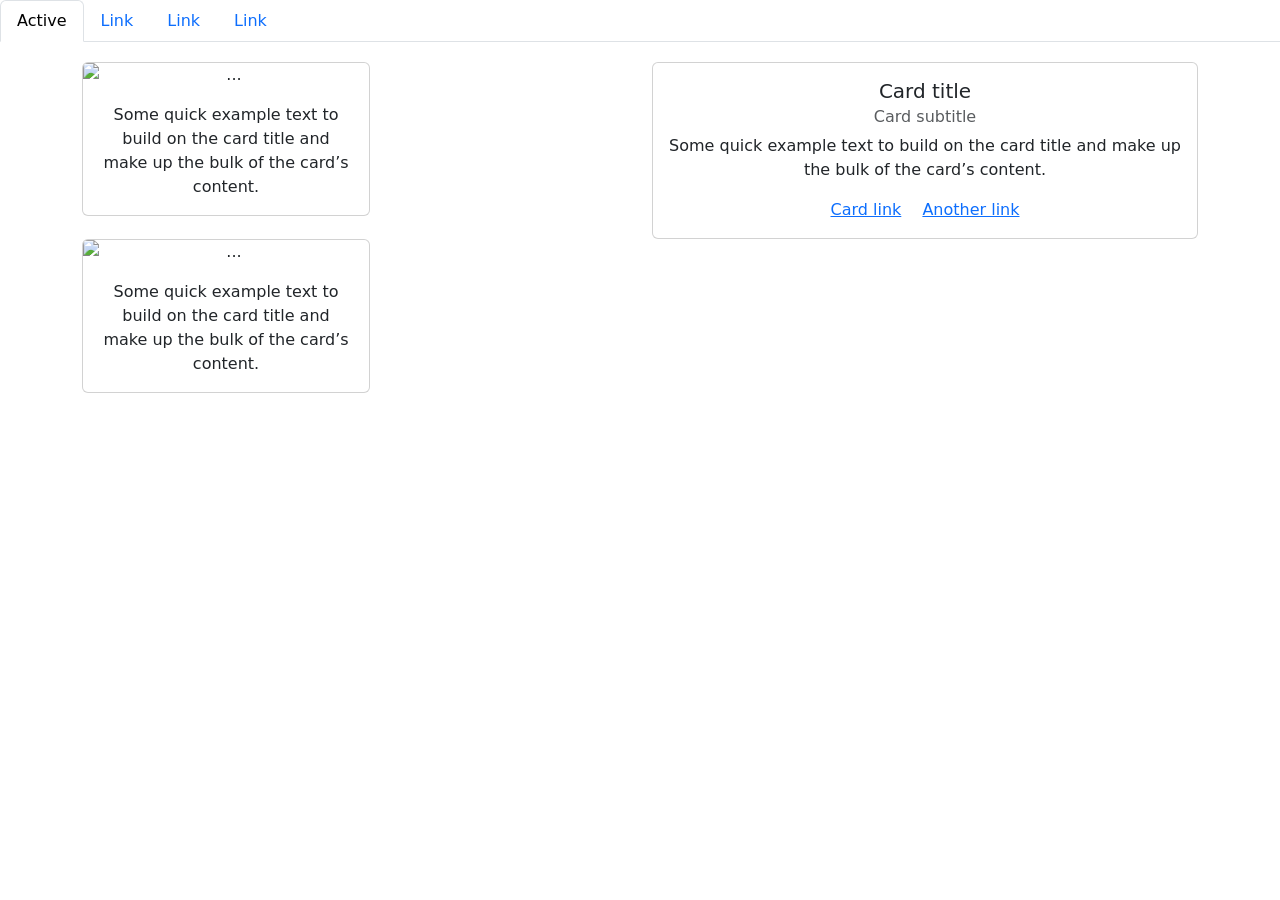
==== ajuda.html @ a9f9e272 "Add files via upload" ====
<!DOCTYPE html>
<html lang="pt-BR">

<head>
    <meta charset="UTF-8">
    <meta name="viewport" content="width=device-width, initial-scale=1.0">
    <link href="https://cdn.jsdelivr.net/npm/bootstrap@5.3.8/dist/css/bootstrap.min.css" rel="stylesheet"
        integrity="sha384-sRIl4kxILFvY47J16cr9ZwB07vP4J8+LH7qKQnuqkuIAvNWLzeN8tE5YBujZqJLB" crossorigin="anonymous">
    <link rel="stylesheet" href="style.css">
    <title>projeto</title>
</head>

<body>

    <ul class="nav nav-tabs">
        <li class="nav-item">
            <a class="nav-link active" aria-current="page" href="#">Active</a>
        </li>
        <li class="nav-item">
            <a class="nav-link" href="#">Link</a>
        </li>
        <li class="nav-item">
            <a class="nav-link" href="#">Link</a>
        </li>
        <li class="nav-item">
            <a class="nav-link" href="#">Link</a>
        </li>
    </ul>


    <div class="container text-center marginup">
        <div class="row">
            <div class="col">

                <div class="card" style="width: 18rem;">
                    <img src="..." class="card-img-top" alt="...">
                    <div class="card-body">
                        <p class="card-text">Some quick example text to build on the card title and make up the bulk of
                            the card’s
                            content.</p>
                    </div>
                </div>
            </div>
            <div class="col-6">
                <div class="card" >
                    <div class="card-body">
                        <h5 class="card-title">Card title</h5>
                        <h6 class="card-subtitle mb-2 text-body-secondary">Card subtitle</h6>
                        <p class="card-text">Some quick example text to build on the card title and make up the bulk of
                            the card’s
                            content.</p>
                        <a href="#" class="card-link">Card link</a>
                        <a href="#" class="card-link">Another link</a>
                    </div>
                </div>
            </div>
            <div class="col">

                <div class="card" style="width: 18rem;">
                    <img src="..." class="card-img-top" alt="...">
                    <div class="card-body">
                        <p class="card-text">Some quick example text to build on the card title and make up the bulk of
                            the card’s
                            content.</p>
                    </div>
                </div>
            </div>
        </div>
</body>

</html>
---- style.css ----
.marginup{
    margin-top: 20px;
}


/* .first-color { 
	background: #e0ffcd; 
}
	
.second-color { 
	background: #fdffcd; 
}

.third-color { 
	background: #ffebbb; 
}

.fourth-color { 
	background: #ffcab0; 
} */




/* 
.first-color { 
	background: #f8b595; 
}
	
.second-color { 
	background: #f67280; 
}

.third-color { 
	background: #c06c84; 
}

.fourth-color { 
	background: #6c5b7c;   }





    .first-color { 
	background: #feffdf; 
}
	
.second-color { 
	background: #ffe79a; 
}

.third-color { 
	background: #ffa952; 
}

.fourth-color { 
	background: #ef5a5a;  */
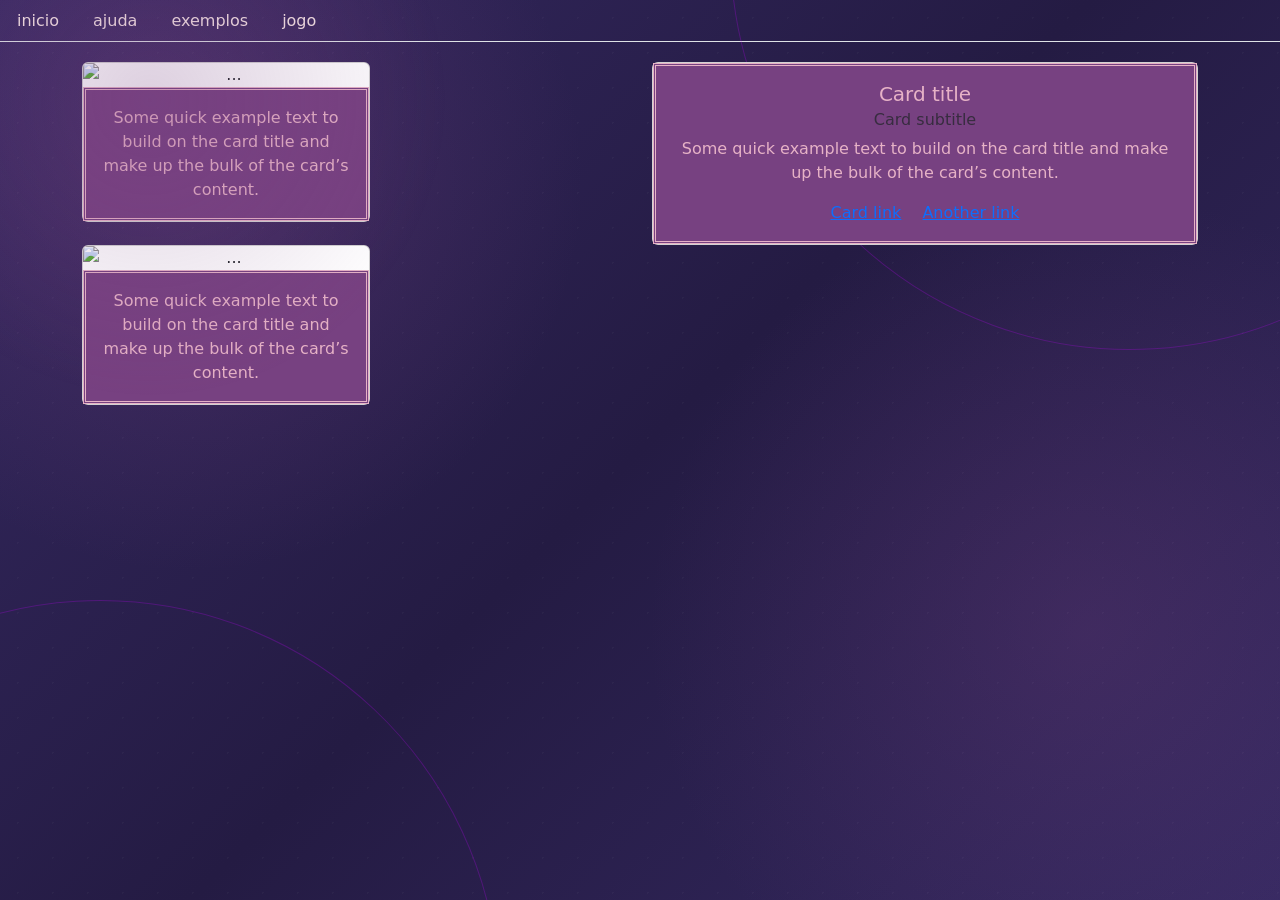
==== commit dc5a7e19: "alterei CSS + texto principal do index" ====
--- a/ajuda.html
+++ b/ajuda.html
@@ -11,19 +11,20 @@
 </head>
 
 <body>
+    <!-- isso faz parte do fundo do chat --> <div class="background-lines"></div>
 
     <ul class="nav nav-tabs">
         <li class="nav-item">
-            <a class="nav-link active" aria-current="page" href="#">Active</a>
+            <a class="nav-link" aria-current="page" href="index.html">inicio</a>
         </li>
         <li class="nav-item">
-            <a class="nav-link" href="#">Link</a>
+            <a class="nav-link" href="ajuda.html">ajuda</a>
         </li>
         <li class="nav-item">
-            <a class="nav-link" href="#">Link</a>
+            <a class="nav-link" href="exemplos.html">exemplos</a>
         </li>
         <li class="nav-item">
-            <a class="nav-link" href="#">Link</a>
+            <a class="nav-link" href="jogo.html">jogo</a>
         </li>
     </ul>
 
--- a/style.css
+++ b/style.css
@@ -1,58 +1,174 @@
 .marginup{
     margin-top: 20px;
 }
+.card-body{
+	background-color: #774181;
+	color: #e6b2c6;
+	border-style: double;
+	border-color: #e6b2c6;
+}
 
-
-/* .first-color { 
-	background: #e0ffcd; 
+.first-color { 
+	background: #352961; 
 }
 	
 .second-color { 
-	background: #fdffcd; 
+	background: #774181; 
 }
 
 .third-color { 
-	background: #ffebbb; 
+	background: #e6b2c6; 
 }
 
 .fourth-color { 
-	background: #ffcab0; 
-} */
+	background: #f6e5e5; 
+}
+.nav {
+    --bs-nav-link-padding-x: 1rem;
+    --bs-nav-link-padding-y: 0.5rem;
+    --bs-nav-link-font-weight: ;
+    --bs-nav-link-color: var(--bs-link-color);
+    --bs-nav-link-hover-color: #e6b2c6;
+    --bs-nav-link-disabled-color: var(--bs-secondary-color);
+    display: flex;
+    flex-wrap: wrap;
+    padding-left: 0;
+    margin-bottom: 0;
+    list-style: none;
+}
+
+.nav-link{
+	color: #f6e5e5;
+	padding: var(--bs-nav-link-padding-y) var(--bs-nav-link-padding-x);
+}
+
+/* Meninas, pedi pro chat um background criativo e numa pegada mais séria, eu achei legal, oq acham?
+daqui p baixo é o codigo no chat */
+
+
+body {
+    margin: 0;
+    min-height: 100vh;
+    background:
+        radial-gradient(circle at 15% 20%, rgba(119, 65, 129, 0.35), transparent 30%),
+        radial-gradient(circle at 85% 70%, rgba(119, 65, 129, 0.25), transparent 35%),
+        linear-gradient(135deg, #352961 0%, #241b43 50%, #352961 100%);
+    color: #fff;
+    overflow-x: hidden;
+    position: relative;
+}
+
+/* Textura e pontos no fundo */
+body::before {
+    content: "";
+    position: fixed;
+    inset: 0;
+    pointer-events: none;
+
+    background-image:
+        radial-gradient(circle, rgba(255,255,255,0.12) 1px, transparent 1px);
+
+    background-size: 35px 35px;
+    opacity: 0.25;
+
+    animation: movimentoPontos 18s linear infinite;
+}
+
+/* Brilho roxo que se movimenta */
+body::after {
+    content: "";
+    position: fixed;
+    width: 600px;
+    height: 600px;
+    border-radius: 50%;
+
+    background: radial-gradient(
+        circle,
+        rgba(119, 65, 129, 0.25),
+        transparent 70%
+    );
+
+    top: -200px;
+    left: -150px;
+
+    pointer-events: none;
+
+    animation: brilho 12s ease-in-out infinite alternate;
+}
+
+
+/* Movimento discreto dos pontos */
+@keyframes movimentoPontos {
+    from {
+        background-position: 0 0;
+    }
+
+    to {
+        background-position: 70px 70px;
+    }
+}
+
+
+/* Movimento do brilho */
+@keyframes brilho {
+    0% {
+        transform: translate(0, 0) scale(1);
+    }
+
+    50% {
+        transform: translate(250px, 180px) scale(1.15);
+    }
+
+    100% {
+        transform: translate(500px, 50px) scale(0.9);
+    }
+}
 
 
 
-
-/* 
-.first-color { 
-	background: #f8b595; 
-}
-	
-.second-color { 
-	background: #f67280; 
+.background-lines {
+    position: fixed;
+    inset: 0;
+    pointer-events: none;
+    overflow: hidden;
+    z-index: 0;
 }
 
-.third-color { 
-	background: #c06c84; 
+.background-lines::before,
+.background-lines::after {
+    content: "";
+    position: absolute;
+
+    width: 800px;
+    height: 800px;
+
+    border: 1px solid rgba(195, 0, 255, 0.25);
+    border-radius: 50%;
+
+    transform: rotate(-25deg);
+
+    animation: linhas 15s ease-in-out infinite alternate;
 }
 
-.fourth-color { 
-	background: #6c5b7c;   }
+.background-lines::before {
+    top: -450px;
+    right: -250px;
+}
+
+.background-lines::after {
+    bottom: -500px;
+    left: -300px;
+    animation-delay: -5s;
+}
+
+@keyframes linhas {
+    from {
+        transform: rotate(-25deg) scale(1);
+    }
+
+    to {
+        transform: rotate(15deg) scale(1.2);
+    }
+}
 
 
-
-
-
-    .first-color { 
-	background: #feffdf; 
-}
-	
-.second-color { 
-	background: #ffe79a; 
-}
-
-.third-color { 
-	background: #ffa952; 
-}
-
-.fourth-color { 
-	background: #ef5a5a;  */
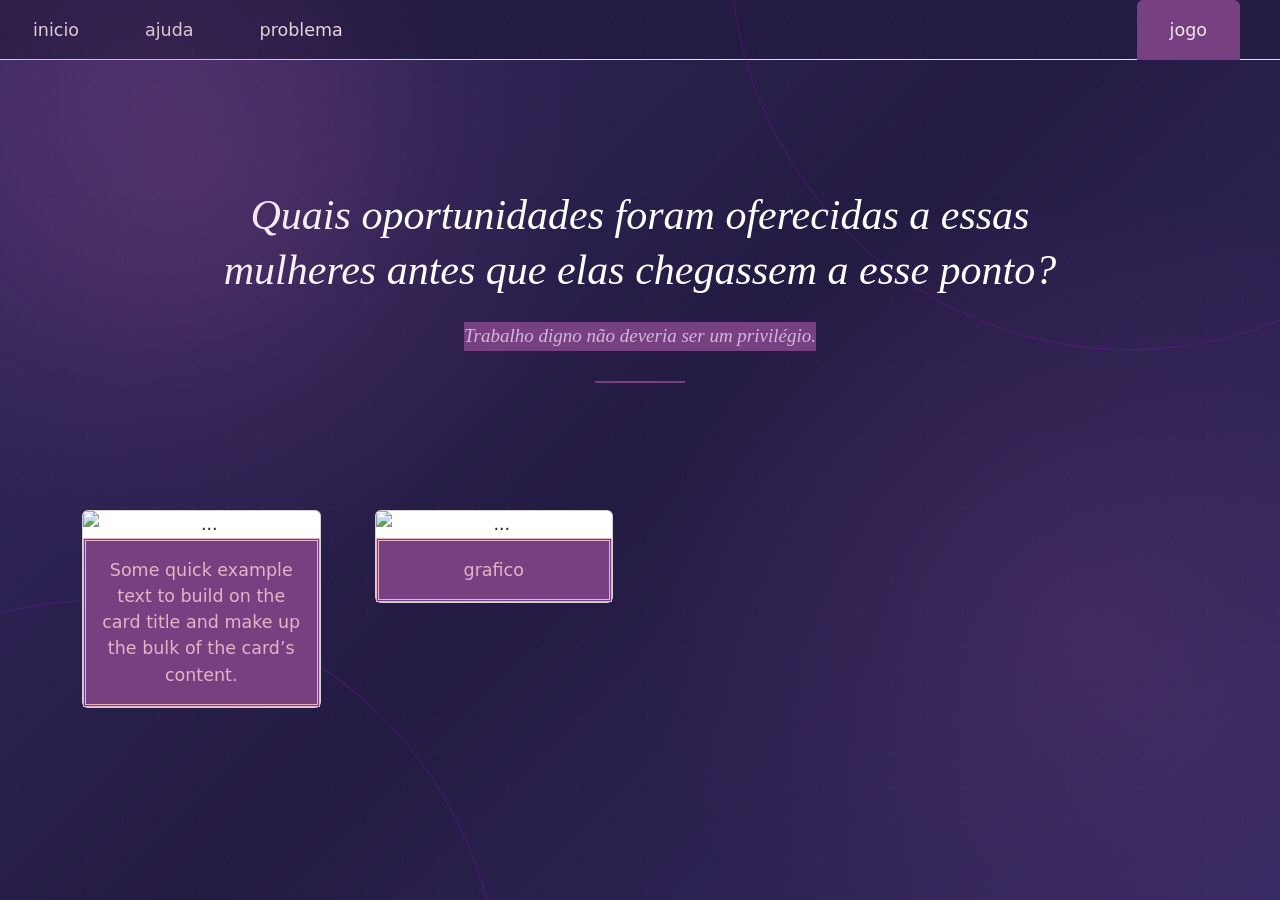
==== commit eb145e50: "pagina inicial + responsividade" ====
--- a/ajuda.html
+++ b/ajuda.html
@@ -10,10 +10,10 @@
     <title>projeto</title>
 </head>
 
-<body>
-    <!-- isso faz parte do fundo do chat --> <div class="background-lines"></div>
+<body >
+    <!-- isso faz parte do bakcground--> <div class="background-lines"></div>
 
-    <ul class="nav nav-tabs">
+  <ul class="nav nav-tabs">
         <li class="nav-item">
             <a class="nav-link" aria-current="page" href="index.html">inicio</a>
         </li>
@@ -21,19 +21,29 @@
             <a class="nav-link" href="ajuda.html">ajuda</a>
         </li>
         <li class="nav-item">
-            <a class="nav-link" href="exemplos.html">exemplos</a>
+            <a class="nav-link" href="problema.html">problema</a>
         </li>
-        <li class="nav-item">
-            <a class="nav-link" href="jogo.html">jogo</a>
-        </li>
+       
+         <a class=" nav-link btn-jogo" href="jogo.html">jogo</a>
     </ul>
+        
+    <section class="frase-impacto">
 
+        <p>
+            Quais oportunidades foram oferecidas a essas mulheres
+            antes que elas chegassem a esse ponto?
+        </p>
 
-    <div class="container text-center marginup">
-        <div class="row">
-            <div class="col">
+        <span>
+            Trabalho digno não deveria ser um privilégio.
+        </span>
 
-                <div class="card" style="width: 18rem;">
+    </section>
+
+    <div class="container text-center">
+  <div class="row row-cols-2">
+    <div class="col">
+                    <div class="card" style="width: 18rem;">
                     <img src="..." class="card-img-top" alt="...">
                     <div class="card-body">
                         <p class="card-text">Some quick example text to build on the card title and make up the bulk of
@@ -41,32 +51,19 @@
                             content.</p>
                     </div>
                 </div>
-            </div>
-            <div class="col-6">
-                <div class="card" >
+    </div>
+    <div class="col">
+           <div class="card" style="width: 18rem;">
+                    <img src="..." class="card-img-top" alt="...">
                     <div class="card-body">
-                        <h5 class="card-title">Card title</h5>
-                        <h6 class="card-subtitle mb-2 text-body-secondary">Card subtitle</h6>
-                        <p class="card-text">Some quick example text to build on the card title and make up the bulk of
-                            the card’s
-                            content.</p>
-                        <a href="#" class="card-link">Card link</a>
-                        <a href="#" class="card-link">Another link</a>
+                        <p class="card-text">grafico</p>
                     </div>
                 </div>
-            </div>
-            <div class="col">
+    </div>
+  </div>
+    </div>
 
-                <div class="card" style="width: 18rem;">
-                    <img src="..." class="card-img-top" alt="...">
-                    <div class="card-body">
-                        <p class="card-text">Some quick example text to build on the card title and make up the bulk of
-                            the card’s
-                            content.</p>
-                    </div>
-                </div>
-            </div>
-        </div>
+
 </body>
 
 </html>
--- a/style.css
+++ b/style.css
@@ -1,5 +1,264 @@
+/* FRASE DE IMPACTO */
+.frase-impacto {
+    font-family:Georgia, 'Times New Roman', Times, serif;
+    font-style: italic;
+    min-height: 50vh;
+
+    display: flex;
+    flex-direction: column;
+    justify-content: center;
+    align-items: center;
+
+    text-align: center;
+    padding: 40px 20px;
+
+    animation: entrada 3.5s ease;
+}
+
+.frase-impacto p {
+    max-width: 900px;
+
+    font-size: 42px;
+    line-height: 1.3;
+
+    color: #ffffff;
+
+    margin: 0;
+}
+
+.frase-impacto::after {
+    content: "";
+
+    width: 90px;
+    height: 2px;
+
+    background: #774181;
+
+    margin-top: 30px;
+
+    animation: linha 1.5s ease;
+}
+
+@keyframes entrada {
+
+    from {
+        opacity: 0;
+        transform: translateY(40px);
+    }
+
+    to {
+        opacity: 1;
+        transform: translateY(0);
+    }
+
+}
+
+@keyframes linha {
+
+    from {
+        width: 0;
+        opacity: 0;
+    }
+
+    to {
+        width: 90px;
+        opacity: 1;
+    }
+
+}
+.frase-impacto span {
+    background-color: #774181;
+    margin-top: 25px;
+
+    font-size: 19px;
+    color: #d4b6d8;
+
+    opacity: 0;
+
+    animation: aparecerSubtitulo 1s ease forwards;
+    animation-delay: 0.8s;
+}
+
+@keyframes aparecerSubtitulo {
+
+    from {
+        opacity: 0;
+    }
+
+    to {
+        opacity: 1;
+    }
+
+}
+
+/*.......*/
+/* =========================
+   RESPONSIVIDADE DOS CARDS, OBS: TA TENSO MANO, O BOOTSTRAP DEIXAVA QUEBRAR, DEIXAVA UM GAP ENORME, ENTAO DEI IMPORTANCIA AOS ROW, SE FOR NECESARIO PODEM MUDAR MENINAS */
+
+.row {
+    display: grid;
+
+    grid-template-columns: repeat(4, 1fr);
+
+    gap: 30px;
+
+    align-items: start;
+}
+
+
+/* Cards laterais */
+
+.row > .col {
+    width: 100%;
+    display: flex;
+    justify-content: center;
+}
+
+
+/* CARD CENTRAL */
+
+.row > .col-6 {
+    width: 100%;
+
+    grid-column: 2 / 4;
+    grid-row: 1 / 3;
+
+    display: flex;
+    justify-content: center;
+}
+
+
+/* Faz os cards ocuparem todo o espaço disponível */
+
+.row > .col .card {
+    width: 100% !important;
+    max-width: 18rem;
+}
+
+
+/* Card central */
+
+.row > .col-6 .card {
+    width: 100% !important;
+    max-width: 100%;
+}
+
+
+/* =========================
+   TABLET
+   ========================= */
+
+@media (max-width: 1000px) {
+
+    .row {
+        grid-template-columns: repeat(2, 1fr);
+        gap: 25px;
+    }
+
+    .row > .col-6 {
+        grid-column: 1 / 3;
+        grid-row: auto;
+        order: -1;
+    }
+
+    .row > .col .card {
+        max-width: 18rem;
+    }
+
+}
+
+
+/* =========================
+   CELULAR
+   ========================= */
+
+@media (max-width: 600px) {
+
+    .container {
+        width: 100%;
+        padding-left: 15px;
+        padding-right: 15px;
+    }
+
+    .row {
+        display: flex;
+        flex-direction: column;
+        align-items: center;
+
+        gap: 25px;
+    }
+
+    .row > .col,
+    .row > .col-6 {
+        width: 100%;
+        display: flex;
+        justify-content: center;
+    }
+
+    .row > .col-6 {
+        order: -1;
+    }
+
+    .row > .col .card,
+    .row > .col-6 .card {
+        width: 100% !important;
+        max-width: 400px;
+    }
+
+}
+.first-color { 
+	background: #352961; 
+}
+	
+.second-color { 
+	background: #774181; 
+}
+
+.third-color { 
+	background: #e6b2c6; 
+}
+
+.fourth-color { 
+	background: #f6e5e5; 
+}
+
+h5.card-title{
+    font-family:Georgia, 'Times New Roman', Times, serif;
+    color: #fff;
+}
+ /* SECAO ENTENDA OS PROBLEMAS */
+.secao-problema {
+    margin-top: 80px;
+    text-align: center;
+    padding-bottom: 80px;
+}
+
+.problema-container {
+    display: flex;
+    justify-content: center;
+    gap: 35px;
+    flex-wrap: wrap;
+}
+
+.card-problema {
+    width: 500px;
+}
+
+
 .marginup{
     margin-top: 20px;
+}
+.card{
+    font-size: 17.5px;
+}
+.btn{
+    background-color:#352961;
+    color:#e6b2c6 ;
+    
+}
+.btn:hover {
+    background-color:#e6b2c6!important;
+    color:#352961 !important;
 }
 .card-body{
 	background-color: #774181;
@@ -8,24 +267,25 @@
 	border-color: #e6b2c6;
 }
 
-.first-color { 
-	background: #352961; 
-}
-	
-.second-color { 
-	background: #774181; 
-}
-
-.third-color { 
-	background: #e6b2c6; 
-}
-
-.fourth-color { 
-	background: #f6e5e5; 
+/* NAV BAR */
+.btn-jogo{
+     margin-left: auto;
+    margin-right: 40px;
+
+    background: #774181;
+    color: #f6e5e5;
+
+    padding: 20px 30px;
+    text-decoration: none;
+
+    border-left: 1px solid #e6b2c6;
+    
 }
 .nav {
-    --bs-nav-link-padding-x: 1rem;
-    --bs-nav-link-padding-y: 0.5rem;
+    background-color: #241b43;
+    font-size: 17.5px;
+    --bs-nav-link-padding-x: 2rem;
+    --bs-nav-link-padding-y: 1rem;
     --bs-nav-link-font-weight: ;
     --bs-nav-link-color: var(--bs-link-color);
     --bs-nav-link-hover-color: #e6b2c6;
@@ -41,6 +301,7 @@
 	color: #f6e5e5;
 	padding: var(--bs-nav-link-padding-y) var(--bs-nav-link-padding-x);
 }
+
 
 /* Meninas, pedi pro chat um background criativo e numa pegada mais séria, eu achei legal, oq acham?
 daqui p baixo é o codigo no chat */
